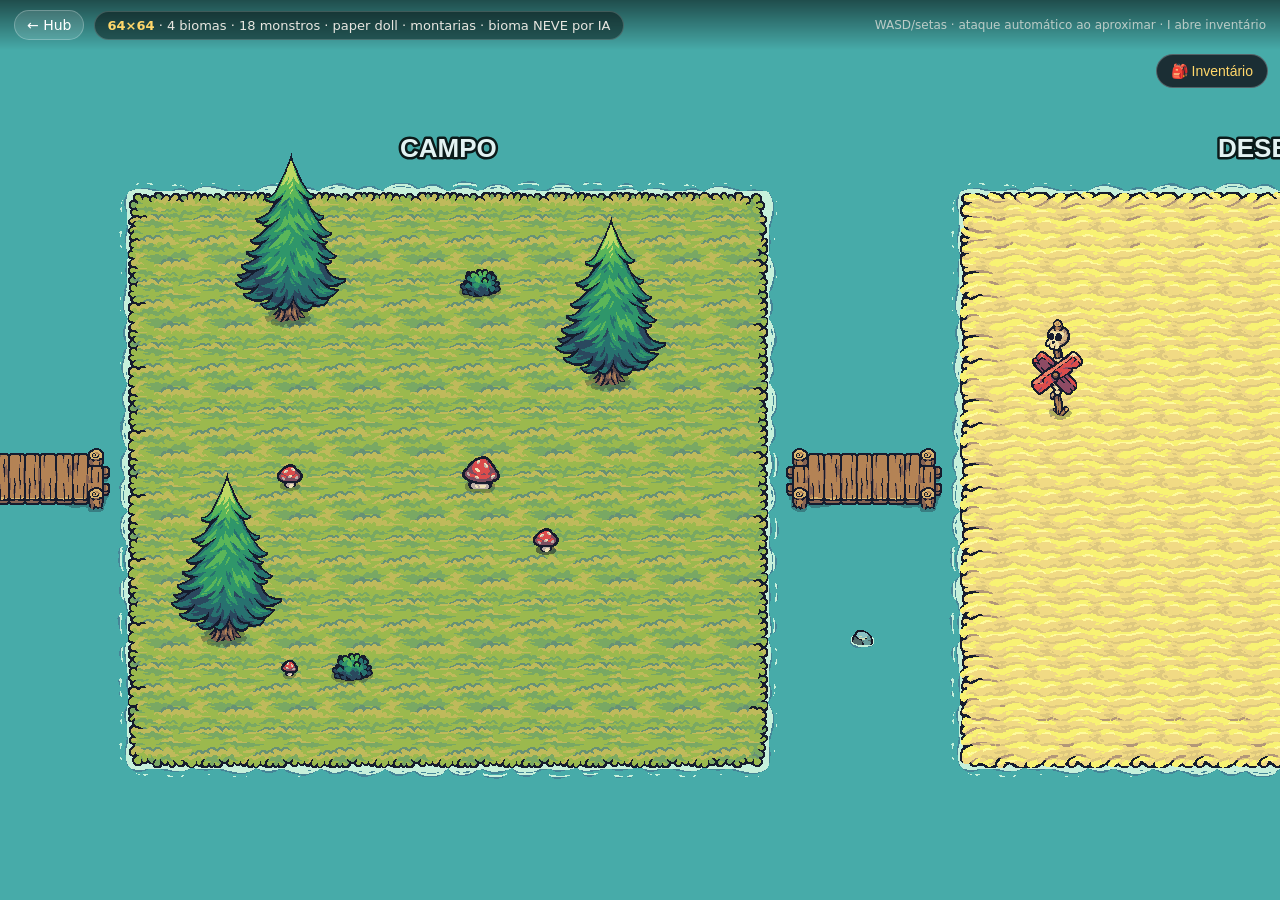
==== public/demo64/index.html @ 9cc55d83 "Reduce Meadow Turtle below boar size" ====
<!doctype html>
<html lang="pt-BR">
<head>
<meta charset="utf-8">
<meta name="viewport" content="width=device-width, initial-scale=1, maximum-scale=1, user-scalable=no">
<title>Ilha de Elmsong — 64×64 · biomas, monstros e paper doll</title>
<link rel="stylesheet" href="../shared/style.css">
<style>
/* --- fontes pixel --- */
@font-face { font-family: 'Pixelify Sans'; src: url('../vendor/fonts/PixelifySans.woff2') format('woff2'); font-weight: 400 700; font-display: block; }
@font-face { font-family: 'Press Start 2P'; src: url('../vendor/fonts/PressStart2P.woff2') format('woff2'); font-display: block; }

/* ============ HUD React (3 temas via data-theme) ============ */
#hudReact { position: fixed; top: 64px; left: 12px; z-index: 15; image-rendering: pixelated; }
#hudReact img { image-rendering: pixelated; }
#hudReact .av img { width: 100%; height: 100%; object-fit: cover; }
#hudReact .row { display: flex; align-items: center; }

/* --- Tema 1: PERGAMINHO (madeira/pergaminho, barra contínua, sem avatar) --- */
#hudReact[data-theme="pergaminho"] .card {
  width: 232px; padding: 9px 12px;
  background:
    repeating-linear-gradient(0deg, rgba(120,80,30,.05) 0 3px, transparent 3px 6px),
    linear-gradient(145deg, #efe0bb, #d8c48c);
  border: 4px solid #7a4a1e; outline: 3px solid #2c1608;
  box-shadow: inset 0 0 0 2px #c79a52, inset 0 0 18px rgba(120,70,20,.35);
  color: #4a2c10; font-family: 'VT323', monospace;
}
#hudReact[data-theme="pergaminho"] canvas { image-rendering: pixelated; display: block; }
#hudReact[data-theme="pergaminho"] .hpTrack {
  height: 16px; margin: 3px 0 7px; position: relative;
  background: #6a4a22; border: 2px solid #3a2208; box-shadow: inset 1px 1px 0 #2c1808;
  display: flex; align-items: center; justify-content: center;
}
#hudReact[data-theme="pergaminho"] .hpFill {
  position: absolute; left: 0; top: 0; height: 100%; background: #c0392b; transition: width .2s;
}
#hudReact[data-theme="pergaminho"] .hpNum { position: relative; z-index: 1; }
#hudReact[data-theme="pergaminho"] .stats { display: flex; gap: 18px; }
#hudReact[data-theme="pergaminho"] .stat { display: flex; align-items: center; gap: 5px; white-space: nowrap; }
#hudReact[data-theme="pergaminho"] .stat img { width: 18px; height: 18px; }

/* --- Tema TINY: pack UI oficial Tiny Swords (barras base+fill 3-slice + retrato) --- */
#hudReact[data-theme="tiny"] .card { position: relative; width: 366px; height: 138px; }
#hudReact[data-theme="tiny"] .port {
  position: absolute; left: 2px; top: 28px; width: 104px; height: 104px;
  background: url('../assets/64/ui/tiny/portrait_frame.png') no-repeat; background-size: 104px 104px;
}
#hudReact[data-theme="tiny"] .port .hero {
  position: absolute; left: 15px; top: 15px; width: 74px; height: 74px; image-rendering: pixelated;
}
#hudReact[data-theme="tiny"] .lvlBadge {
  position: absolute; left: 0px; top: 100px; min-width: 30px; height: 26px; padding: 0 4px;
  display: flex; align-items: center; justify-content: center;
  background: radial-gradient(circle at 40% 35%, #f4d47a, #b8862f);
  border: 2px solid #2a1a06; border-radius: 6px;
}
#hudReact[data-theme="tiny"] .nm { position: absolute; left: 104px; top: 4px; }
#hudReact[data-theme="tiny"] .bar {
  position: absolute; left: 100px; width: 260px; height: 64px;
  background: url('../assets/64/ui/tiny/bar_frame.png') no-repeat; background-size: 260px 64px;
}
#hudReact[data-theme="tiny"] .bar.hp { top: 48px; }
#hudReact[data-theme="tiny"] .barInner {
  position: absolute; left: 15px; top: 21px; width: 230px; height: 22px; overflow: hidden;
}
#hudReact[data-theme="tiny"] .fill {
  height: 100%; background-repeat: no-repeat; background-size: 230px 22px;
  image-rendering: pixelated; transition: width .25s;
}
#hudReact[data-theme="tiny"] .fill.hp { background-image: url('../assets/64/ui/tiny/fill_hp.png'); }
#hudReact[data-theme="tiny"] .barTxt {
  position: absolute; left: 15px; width: 230px; top: 20px; height: 24px;
  display: flex; align-items: center; justify-content: center; z-index: 2;
}

#invToggle {
  position: fixed; top: 54px; right: 12px; z-index: 20;
  background: rgba(20,24,32,.85); color: #ffd76a;
  border: 1px solid rgba(255,255,255,.25); border-radius: 20px;
  padding: 8px 14px; font-size: 14px; cursor: pointer;
}
/* --- Inventário estilo Tiny Swords (madeira) --- */
#inv {
  position: fixed; top: 100px; right: 12px; z-index: 20; width: 300px; display: none;
  padding: 6px 12px 14px; box-sizing: border-box;
  max-height: calc(100vh - 120px); overflow-y: auto;
  image-rendering: pixelated;
  border: 30px solid transparent;
  border-image: url('../assets/64/ui/tsui/panel.png') 30 fill / 30px stretch;
}
#inv.open { display: block; }
#inv h3 { font-size: 13px; text-transform: uppercase; letter-spacing: .08em;
  color: #5a3410; text-shadow: 0 1px 0 rgba(255,240,200,.4); margin: 8px 0 7px; }
#inv h3:first-child { margin-top: 0; }
.slots { display: grid; grid-template-columns: repeat(5, 1fr); gap: 5px; }
.inventory-reset {
  width: 100%; margin-top: 8px; padding: 7px 8px; border: 1px solid #80552b;
  border-radius: 5px; background: #3b2415; color: #f5d9a3;
  font: 13px "Pixelify Sans", sans-serif; cursor: pointer;
}
.inventory-reset:hover { background: #56331b; color: #fff2c6; }
.slot {
  aspect-ratio: 1; display: flex; align-items: center; justify-content: center;
  background: url('../assets/64/ui/tsui/slot.png') no-repeat center / 100% 100%;
  image-rendering: pixelated; cursor: pointer;
}
.slot:hover { filter: brightness(1.12); }
.slot.sel { filter: drop-shadow(0 0 3px #ffd76a) brightness(1.15); }
.slot[hidden] { display: none !important; }
.slot img { width: 62%; height: 62%; object-fit: contain; image-rendering: pixelated; }
.slot span { display: none; }
@media (max-width: 640px) { #inv { width: 262px; } }

/* ============ Evil Spirit (MU Online) Controller UI ============ */
#evilSpiritBar {
  position: fixed; top: 12px; left: 50%; transform: translateX(-50%); z-index: 30;
  display: flex; align-items: center; gap: 8px; flex-wrap: wrap; justify-content: center;
  background: rgba(14, 12, 24, 0.92); border: 2px solid #7c4dff; border-radius: 12px;
  padding: 6px 14px; box-shadow: 0 4px 18px rgba(124, 77, 255, 0.45);
  font-family: 'Pixelify Sans', sans-serif; backdrop-filter: blur(4px);
}
#evilSpiritBar .title {
  display: flex; align-items: center; gap: 6px; color: #e1bee7; font-weight: bold; font-size: 14px; margin-right: 4px;
}
#evilSpiritBar .title img { width: 22px; height: 22px; image-rendering: pixelated; }
.evil-btn {
  background: #1f1a3a; color: #d1c4e9; border: 1px solid #512da8; border-radius: 6px;
  padding: 5px 12px; font-family: inherit; font-size: 13px; font-weight: bold; cursor: pointer;
  transition: all 0.15s ease; outline: none;
}
.evil-btn:hover { background: #311b92; color: #fff; border-color: #7c4dff; transform: translateY(-1px); }
.evil-btn.active { background: #651fff; color: #ffffff; border-color: #b388ff; box-shadow: 0 0 12px rgba(179, 136, 255, 0.7); }
.evil-btn.off { background: #2a1520; color: #ff8a80; border-color: #c62828; }
.evil-btn.off.active { background: #d50000; color: #fff; box-shadow: 0 0 10px rgba(213, 0, 0, 0.6); }

/* ============ A.I.U.I.Codex — segunda UI, paralela ao HUD atual ============ */
#codexHud {
  --codex-gold: #e5b553;
  --codex-cream: #f1e6ce;
  --codex-muted: #b9a9bd;
  position: fixed; top: 208px; left: 50%; z-index: 16;
  width: 351px; transform: translateX(-50%);
  image-rendering: pixelated; pointer-events: none;
  font-family: 'Pixelify Sans', sans-serif;
  filter: drop-shadow(0 3px 4px rgba(0,0,0,.7));
}
#codexHud img { image-rendering: pixelated; }
.codex-main { display: flex; align-items: center; gap: 10px; height: 68px; }
.codex-portrait {
  position: relative; width: 67px; height: 68px; flex: 0 0 auto;
  border: 0; padding: 0; background: transparent; cursor: pointer; pointer-events: auto;
}
.codex-portrait .hero {
  position: absolute; left: 9px; top: 9px; width: 49px; height: 49px;
  object-fit: cover; z-index: 2;
}
.codex-portrait .frame { position: absolute; inset: 0; width: 67px; height: 68px; z-index: 1; }
.codex-vitals { width: 274px; min-width: 0; }
.codex-name {
  height: 25px; padding-left: 7px; overflow: hidden; white-space: nowrap; text-overflow: ellipsis;
  color: var(--codex-gold); font-size: 20px; font-weight: 700;
  text-shadow: 0 2px 0 #26140b, 2px 0 0 #26140b, -2px 0 0 #26140b;
}
.codex-hp { position: relative; width: 274px; height: 34px; }
.codex-hp .track { position: absolute; left: 7px; top: 7px; width: 260px; height: 20px; }
.codex-hp .fill-clip {
  position: absolute; left: 7px; top: 7px; width: 0; height: 20px;
  overflow: hidden; z-index: 1; transition: width .2s ease-out;
}
.codex-hp .fill-clip img { width: 260px; height: 20px; max-width: none; }
.codex-hp .frame { position: absolute; inset: 0; width: 274px; height: 34px; z-index: 2; pointer-events: none; }
.codex-hp .value {
  position: absolute; inset: 6px 7px 8px; z-index: 3;
  display: flex; align-items: center; justify-content: center;
  color: #fff; font-size: 13px; font-weight: 700; font-variant-numeric: tabular-nums;
  text-shadow: 1px 1px 0 #3b0505, -1px 1px 0 #3b0505;
}
.codex-actions { display: flex; justify-content: center; gap: 20px; margin-top: 7px; pointer-events: auto; }
.codex-action {
  position: relative; width: 88px; min-height: 68px; padding: 0 0 15px;
  border: 0; background: transparent; color: var(--codex-cream); cursor: pointer;
  font: 700 13px/1 'Pixelify Sans', sans-serif;
}
.codex-action .button-frame { width: 48px; height: 51px; margin: 0 auto; }
.codex-action .glyph {
  position: absolute; left: 20px; top: 10px; width: 48px; height: 31px;
  display: flex; align-items: center; justify-content: center;
  color: var(--codex-gold); font-size: 18px; text-shadow: 1px 1px 0 #1b0c12;
}
.codex-action .label { position: absolute; left: 0; right: 0; bottom: 0; }
.codex-action:focus-visible, .codex-portrait:focus-visible { outline: 2px solid #d25cff; outline-offset: 3px; }
#codexProfile {
  position: absolute; top: 143px; left: 50%; width: 312px; height: 204px;
  transform: translateX(-50%); padding: 28px 30px; pointer-events: auto;
  background: url('../assets/64/ui/codex/panel.png') no-repeat center / 312px 204px;
  color: var(--codex-cream);
}
#codexProfile[hidden] { display: none; }
.codex-profile-head { display: flex; align-items: center; gap: 12px; }
.codex-profile-head .portrait-wrap { position: relative; width: 67px; height: 68px; flex: 0 0 auto; }
.codex-profile-head .portrait-wrap .hero { position: absolute; left: 9px; top: 9px; width: 49px; height: 49px; object-fit: cover; z-index: 2; }
.codex-profile-head .portrait-wrap .frame { position: absolute; inset: 0; width: 67px; height: 68px; }
.codex-profile-title { min-width: 0; }
.codex-profile-title strong { display: block; color: var(--codex-gold); font-size: 21px; overflow: hidden; text-overflow: ellipsis; white-space: nowrap; }
.codex-profile-title span { color: var(--codex-muted); font-size: 14px; }
.codex-profile-stats {
  display: grid; grid-template-columns: repeat(3, 1fr); gap: 7px;
  margin-top: 14px; padding-top: 11px; border-top: 1px solid rgba(229,181,83,.25);
}
.codex-profile-stat { text-align: center; }
.codex-profile-stat b { display: block; color: var(--codex-gold); font-size: 17px; font-variant-numeric: tabular-nums; }
.codex-profile-stat small { color: var(--codex-muted); font-size: 10px; text-transform: uppercase; letter-spacing: .07em; }
@media (max-width: 640px) {
  #codexHud { top: 204px; }
}
/* Interface de teste removida: mantém somente o HUD principal do canto. */
#evilSpiritBar,
#codexHud { display: none !important; }
</style>
</head>
<body>
<div class="hud">
  <a href="../">← Hub</a>
  <span class="chip"><b>64×64</b> · 4 biomas · 18 monstros · paper doll · montarias · bioma NEVE por IA</span>
  <span class="hint">WASD/setas · ataque automático ao aproximar · I abre inventário</span>
</div>
<button id="invToggle">🎒 Inventário</button>
<div id="inv">
  <h3>Personagem</h3>
  <div class="slots" id="slotsS"></div>
  <h3>Armas</h3>
  <div class="slots" id="slotsW"></div>
  <h3>Armaduras</h3>
  <div class="slots" id="slotsA"></div>
  <h3>Montarias</h3>
  <div class="slots" id="slotsM"></div>
  <button class="inventory-reset" id="clearUnlockedMounts" type="button">Limpar montarias de recompensa</button>
</div>
<div id="hudReact"></div>
<div id="codexHud" aria-label="Interface A.I.U.I.Codex paralela">
  <div class="codex-main">
    <button class="codex-portrait" id="codexPortraitToggle" type="button" aria-label="Abrir perfil" aria-expanded="false">
      <img class="hero" id="codexPortrait" alt="">
      <img class="frame" src="../assets/64/ui/codex/portrait-frame.png" alt="">
    </button>
    <div class="codex-vitals">
      <div class="codex-name" id="codexName"></div>
      <div class="codex-hp" aria-label="Vida do personagem">
        <img class="track" src="../assets/64/ui/codex/hp-track.png" alt="">
        <div class="fill-clip" id="codexHpClip"><img src="../assets/64/ui/codex/hp-fill.png" alt=""></div>
        <img class="frame" src="../assets/64/ui/codex/hp-frame.png" alt="">
        <span class="value" id="codexHpValue"></span>
      </div>
    </div>
  </div>
  <div class="codex-actions">
    <button class="codex-action" id="codexInventoryToggle" type="button" aria-label="Abrir inventário" aria-pressed="false">
      <img class="button-frame" src="../assets/64/ui/codex/button-neutral.png" alt="">
      <span class="glyph" aria-hidden="true">I</span><span class="label">Inventário</span>
    </button>
    <button class="codex-action" id="codexProfileToggle" type="button" aria-label="Abrir perfil" aria-pressed="false">
      <img class="button-frame" src="../assets/64/ui/codex/button-neutral.png" alt="">
      <span class="glyph" aria-hidden="true">P</span><span class="label">Perfil</span>
    </button>
  </div>
  <div id="codexProfile" hidden aria-label="Perfil do personagem">
    <div class="codex-profile-head">
      <div class="portrait-wrap"><img class="hero" id="codexProfilePortrait" alt=""><img class="frame" src="../assets/64/ui/codex/portrait-frame.png" alt=""></div>
      <div class="codex-profile-title"><strong id="codexProfileName"></strong><span id="codexProfileLevel"></span></div>
    </div>
    <div class="codex-profile-stats">
      <div class="codex-profile-stat"><b id="codexProfileGold"></b><small>Ouro</small></div>
      <div class="codex-profile-stat"><b id="codexProfileAge"></b><small>Idade</small></div>
      <div class="codex-profile-stat"><b id="codexProfileHp"></b><small>Vida</small></div>
    </div>
  </div>
</div>

<!-- Barra de Controle Evil Spirits (MU Online) -->
<div id="evilSpiritBar">
  <div class="title">
    <img src="../assets/64/ui/evil_spirit_icon.png" alt="Evil Spirit Icon">
    <span>Evil Spirits (MU):</span>
  </div>
  <button id="btnEvil1" class="evil-btn active" onclick="window.__setEvilMode && window.__setEvilMode(1)" title="Tecla 1">1. Nuvem Sombria</button>
  <button id="btnEvil2" class="evil-btn" onclick="window.__setEvilMode && window.__setEvilMode(2)" title="Tecla 2">2. Enxame Caótico</button>
  <button id="btnEvil3" class="evil-btn" onclick="window.__setEvilMode && window.__setEvilMode(3)" title="Tecla 3">3. Miasma Caçador</button>
  <button id="btnEvil0" class="evil-btn off" onclick="window.__setEvilMode && window.__setEvilMode(0)" title="Alternar (Tecla E)">Off</button>
</div>

<div id="game"></div>
<script src="../vendor/react.production.min.js"></script>
<script src="../vendor/react-dom.production.min.js"></script>
<script>
// Atalhos de teclado para Evil Spirit (1, 2, 3 e E)
addEventListener('keydown', e => {
  if (['INPUT', 'TEXTAREA'].includes(e.target.tagName)) return;
  if (e.key === '1') window.__setEvilMode && window.__setEvilMode(1);
  if (e.key === '2') window.__setEvilMode && window.__setEvilMode(2);
  if (e.key === '3') window.__setEvilMode && window.__setEvilMode(3);
  if (e.key === 'e' || e.key === 'E') {
    const current = window.__evilMode || 1;
    const nextMode = current >= 3 ? 0 : current + 1;
    window.__setEvilMode && window.__setEvilMode(nextMode);
  }
});

// HUD Pergaminho em React puro. Texto é PIXELADO DE VERDADE:
// renderiza a fonte num canvas pequeno (Press Start 2P 8px), binariza o alpha p/ matar
// o antialias e faz upscale nearest — vira pixel chunky como os sprites do jogo.
(function () {
  const e = React.createElement;
  const PX = '../assets/64/ui/px/';
  const img = (src) => e('img', { src: PX + src, alt: '' });

  // canvas cache: mesma string+cor+tamanho reaproveita
  const cache = {};
  // Texto pixel de ALTA resolução (estilo 128px): renderiza a fonte Pixelify Sans num
  // tamanho grande (rp px) e binariza o alpha p/ matar o antialias — bordas duras, mas
  // degraus finos de 1px. Pixelify Sans é pixel PORÉM legível como o título do mapa.
  function pixelTextCanvas(text, color, rp, block) {
    block = block || 1;
    const key = text + '|' + color + '|' + rp + '|' + block;
    if (cache[key]) return cache[key];
    // sem letterSpacing (no Chrome ele posiciona em subpixel e quebra a binarização)
    const font = '400 ' + rp + 'px "Pixelify Sans"';
    const c = document.createElement('canvas');
    const ctx = c.getContext('2d');
    ctx.font = font;
    const w = Math.max(1, Math.ceil(ctx.measureText(text).width) + 3);
    const h = rp + 6;
    c.width = w; c.height = h;
    ctx.font = font;
    ctx.textBaseline = 'top';
    ctx.fillStyle = '#fff';
    ctx.fillText(text, 1, 2);
    const id = ctx.getImageData(0, 0, w, h);
    const [cr, cg, cb] = [parseInt(color.slice(1, 3), 16), parseInt(color.slice(3, 5), 16), parseInt(color.slice(5, 7), 16)];
    for (let i = 0; i < id.data.length; i += 4) {
      if (id.data[i + 3] > 128) { id.data[i] = cr; id.data[i + 1] = cg; id.data[i + 2] = cb; id.data[i + 3] = 255; }
      else id.data[i + 3] = 0;
    }
    ctx.putImageData(id, 0, 0);
    if (block === 1) { cache[key] = c; return c; }
    const out = document.createElement('canvas');
    out.width = w * block; out.height = h * block;
    const octx = out.getContext('2d');
    octx.imageSmoothingEnabled = false;
    octx.drawImage(c, 0, 0, out.width, out.height);
    cache[key] = out;
    return out;
  }
  // componente que injeta o canvas pixelado
  function PxText({ text, color, rp, block }) {
    const ref = React.useRef(null);
    React.useEffect(() => {
      const el = ref.current; if (!el) return;
      const cv = pixelTextCanvas(text, color, rp, block);
      el.innerHTML = '';
      el.appendChild(cv);
    }, [text, color, rp, block]);
    return e('span', { ref, style: { display: 'inline-flex' } });
  }
  const px = (text, color, rp) => e(PxText, { text, color, rp });

  const hpLvl = (f) => (f <= 0.25 ? ' low' : f <= 0.5 ? ' mid' : '');
  function Pergaminho(d) {
    const f = d.hp / d.hpMax;
    return e('div', { className: 'card' },
      px(d.nome, '#5a2f10', 24),
      e('div', { className: 'hpTrack' },
        e('div', { className: 'hpFill' + hpLvl(f), style: { width: (f * 100) + '%' } }),
        e('div', { className: 'hpNum' }, px(d.hp + '/' + d.hpMax, '#ffffff', 16))),
      e('div', { className: 'stats' },
        e('div', { className: 'stat' }, img('coin.png'), px('' + d.gold, '#6b3d0c', 18)),
        e('div', { className: 'stat' }, img('gem.png'), px('IDADE ' + d.idade, '#2c4a6a', 18))));
  }

  // Card Tiny Swords: moldura de barra 3-slice (base+fill do pack) + retrato do herói.
  function Tiny(d) {
    const bar = (cls, val, max) =>
      e('div', { className: 'bar ' + cls },
        e('div', { className: 'barInner' },
          e('div', { className: 'fill ' + cls,
            style: { width: Math.max(0, Math.min(1, val / max)) * 100 + '%' } })),
        e('div', { className: 'barTxt' }, px(val + '/' + max, '#ffffff', 14)));
    return e('div', { className: 'card' },
      e('div', { className: 'port' },
        d.portrait ? e('img', { className: 'hero', src: d.portrait, alt: '' }) : null),
      e('div', { className: 'lvlBadge' }, px('' + d.nivel, '#2a1a06', 15)),
      e('div', { className: 'nm' }, px(d.nome, '#f5d27a', 22)),
      bar('hp', d.hp, d.hpMax));
  }

  function Hud() {
    const [d, setD] = React.useState({ nome: 'Calney', hp: 100, hpMax: 100,
      energia: 80, energiaMax: 100, xp: 3250, xpMax: 6400, nivel: 5, gold: 125, idade: 10, portrait: null });
    React.useEffect(() => {
      const sync = () => { if (window.__hudData) setD(window.__hudData()); };
      window.addEventListener('hudchange', sync);
      sync();
      return () => window.removeEventListener('hudchange', sync);
    }, []);
    const root = document.getElementById('hudReact');
    if (root) root.dataset.theme = 'tiny';
    return Tiny(d);
  }
  // espera a fonte pixel antes de renderizar (senão o canvas mede errado)
  document.fonts.load('700 20px "Pixelify Sans"').then(() => {
    ReactDOM.createRoot(document.getElementById('hudReact')).render(e(Hud));
  });
})();
</script>
<script src="../vendor/phaser.min.js"></script>
<script src="../shared/engine.js?v=hudpix3"></script>
<script>
// inventário DOM — conversa com o jogo via window.__equip
const WEAPONS_UI = [
  ['longsword', 'Espada longa'], ['dagger', 'Adaga'], ['mace', 'Maça'],
  ['waraxe', 'Machado'], ['spear', 'Lança'],
  ['lord_mas_lance', 'Lança de Lord Mas', 'lord_mas_lance', true],
];
const ARMORS_UI = [
  ['shirt', 'Camisa'], ['leather', 'Couro'], ['chain', 'Cota de malha'],
  ['legion', 'Legião'], ['plate', 'Placas'],
];
const MOUNTS_UI = [
  ['none', 'A pé', 'dismount'],
  ['marrom', 'Marrom', 'horse_marrom'], ['preto', 'Preto', 'horse_preto'],
  ['cinza', 'Cinza', 'horse_cinza'], ['dourado', 'Dourado', 'horse_dourado'],
  ['branco', 'Branco', 'horse_branco'], ['porco', 'Porco Rosa ✦', 'mount_porco'],
  ['slime', 'Slime ✦', 'mount_slime'],
  ['skeletal_horse', 'Cavalo-Esqueleto', 'mount_skeletal_horse', true],
  ['skeletal_horse_gold', 'Cavalo-Esqueleto Dourado', 'mount_skeletal_horse_gold', true],
  ['ancestral_deer', 'Rei Cervo', 'mount_ancestral_deer', true],
  ['spring_deer', 'Rei Cervo Enfurecido', 'mount_spring_deer', true],
];
const MOUNT_UNLOCK_KEY = 'gamerpg.unlockedMounts';
const WEAPON_UNLOCK_KEY = 'gamerpg.unlockedWeapons';
let unlockedMounts;
let unlockedWeapons;
try { unlockedMounts = new Set(JSON.parse(localStorage.getItem(MOUNT_UNLOCK_KEY) || '[]')); }
catch (_) { unlockedMounts = new Set(); }
try { unlockedWeapons = new Set(JSON.parse(localStorage.getItem(WEAPON_UNLOCK_KEY) || '[]')); }
catch (_) { unlockedWeapons = new Set(); }
function buildSlots(elId, items, kind) {
  const el = document.getElementById(elId);
  for (const [id, label, icon, locked] of items) {
    const b = document.createElement('div');
    b.className = 'slot';
    b.dataset.id = id;
    if (kind === 'mount' && locked && !unlockedMounts.has(id)) b.hidden = true;
    if (kind === 'weapon' && locked && !unlockedWeapons.has(id)) b.hidden = true;
    b.innerHTML = `<img src="../assets/64/ui/icons/${icon || id}.png" alt=""><span>${label}</span>`;
    b.onclick = () => {
      window.__equip && window.__equip(kind, id);
      el.querySelectorAll('.slot').forEach(s => s.classList.toggle('sel', s === b));
    };
    el.appendChild(b);
  }
}
buildSlots('slotsS', [['skin_lpc', 'Herói LPC'], ['skin_ai', 'Cavaleiro IA ✦']], 'skin');
buildSlots('slotsW', WEAPONS_UI, 'weapon');
buildSlots('slotsA', ARMORS_UI, 'armor');
buildSlots('slotsM', MOUNTS_UI, 'mount');
window.__unlockMount = id => {
  unlockedMounts.add(id);
  try { localStorage.setItem(MOUNT_UNLOCK_KEY, JSON.stringify([...unlockedMounts])); } catch (_) {}
  const slot = document.querySelector(`#slotsM .slot[data-id="${id}"]`);
  if (slot) {
    slot.hidden = false;
    slot.animate([
      { transform: 'scale(0.6)', filter: 'brightness(2.4)' },
      { transform: 'scale(1.08)', filter: 'brightness(1.5)' },
      { transform: 'scale(1)', filter: 'brightness(1)' },
    ], { duration: 700, easing: 'ease-out' });
  }
};
document.getElementById('clearUnlockedMounts').onclick = () => {
  unlockedMounts.clear();
  try { localStorage.removeItem(MOUNT_UNLOCK_KEY); } catch (_) {}
  document.querySelectorAll('#slotsM .slot').forEach(slot => {
    const item = MOUNTS_UI.find(([id]) => id === slot.dataset.id);
    if (item && item[3]) slot.hidden = true;
    slot.classList.remove('sel');
  });
  const foot = document.querySelector('#slotsM .slot[data-id="none"]');
  if (foot) foot.classList.add('sel');
  window.__equip && window.__equip('mount', 'none');
};
window.__unlockWeapon = id => {
  unlockedWeapons.add(id);
  try { localStorage.setItem(WEAPON_UNLOCK_KEY, JSON.stringify([...unlockedWeapons])); } catch (_) {}
  const slot = document.querySelector(`#slotsW .slot[data-id="${id}"]`);
  if (slot) {
    slot.hidden = false;
    slot.animate([
      { transform: 'scale(0.6) rotate(-8deg)', filter: 'brightness(2.8)' },
      { transform: 'scale(1.12) rotate(3deg)', filter: 'brightness(1.7)' },
      { transform: 'scale(1) rotate(0)', filter: 'brightness(1)' },
    ], { duration: 850, easing: 'ease-out' });
  }
};
document.getElementById('invToggle').onclick = () =>
  document.getElementById('inv').classList.toggle('open');
window.__markEquipped = (kind, id) => {
  const el = document.getElementById(
    kind === 'weapon' ? 'slotsW' : kind === 'skin' ? 'slotsS' : kind === 'mount' ? 'slotsM' : 'slotsA');
  el.querySelectorAll('.slot').forEach(s => s.classList.toggle('sel', s.dataset.id === id));
};
addEventListener('keydown', e => {
  if (e.key === 'i' || e.key === 'I') document.getElementById('inv').classList.toggle('open');
});

// A.I.U.I.Codex paralelo — lê a mesma API do HUD atual; não mantém estado de jogo próprio.
(function () {
  const A = '../assets/64/ui/codex/';
  const inv = document.getElementById('inv');
  const inventoryButton = document.getElementById('codexInventoryToggle');
  const profileButton = document.getElementById('codexProfileToggle');
  const portraitButton = document.getElementById('codexPortraitToggle');
  const profile = document.getElementById('codexProfile');

  function buttonState(button, selected) {
    button.setAttribute('aria-pressed', selected ? 'true' : 'false');
    button.querySelector('.button-frame').src = A + (selected ? 'button-selected.png' : 'button-neutral.png');
  }

  function closeProfile() {
    profile.hidden = true;
    profileButton.setAttribute('aria-expanded', 'false');
    portraitButton.setAttribute('aria-expanded', 'false');
    buttonState(profileButton, false);
  }

  function toggleProfile() {
    const willOpen = profile.hidden;
    if (willOpen) inv.classList.remove('open');
    profile.hidden = !willOpen;
    profileButton.setAttribute('aria-expanded', willOpen ? 'true' : 'false');
    portraitButton.setAttribute('aria-expanded', willOpen ? 'true' : 'false');
    buttonState(profileButton, willOpen);
    buttonState(inventoryButton, false);
  }

  function toggleInventory() {
    closeProfile();
    inv.classList.toggle('open');
  }

  inventoryButton.onclick = toggleInventory;
  profileButton.onclick = toggleProfile;
  portraitButton.onclick = toggleProfile;

  new MutationObserver(() => buttonState(inventoryButton, inv.classList.contains('open')))
    .observe(inv, { attributes: true, attributeFilter: ['class'] });

  function sync() {
    if (!window.__hudData) return;
    const d = window.__hudData();
    const fraction = Math.max(0, Math.min(1, d.hpMax ? d.hp / d.hpMax : 0));
    document.getElementById('codexName').textContent = d.nome;
    document.getElementById('codexHpClip').style.width = (fraction * 260) + 'px';
    document.getElementById('codexHpValue').textContent = d.hp + '/' + d.hpMax;
    document.getElementById('codexProfileName').textContent = d.nome;
    document.getElementById('codexProfileLevel').textContent = 'Nível ' + d.nivel;
    document.getElementById('codexProfileGold').textContent = d.gold;
    document.getElementById('codexProfileAge').textContent = d.idade;
    document.getElementById('codexProfileHp').textContent = d.hp + '/' + d.hpMax;
    for (const id of ['codexPortrait', 'codexProfilePortrait']) {
      const image = document.getElementById(id);
      if (d.portrait) { image.src = d.portrait; image.hidden = false; }
      else image.hidden = true;
    }
  }
  addEventListener('hudchange', sync);
  addEventListener('keydown', event => {
    if (event.key === 'Escape') closeProfile();
  });
  sync();
})();
</script>
<script src="game.js?v=turtle-small-v1"></script>
</body>
</html>
---- public/shared/style.css ----
* { margin: 0; padding: 0; box-sizing: border-box; }
html, body { height: 100%; background: #0d0f14; color: #e8e6e0; font-family: system-ui, sans-serif; }
body { overflow: hidden; }
#game { position: fixed; inset: 0; }
canvas { display: block; }

.hud {
  position: fixed; top: 0; left: 0; right: 0;
  display: flex; align-items: center; gap: 10px;
  padding: 10px 14px;
  pointer-events: none;
  z-index: 10;
  background: linear-gradient(to bottom, rgba(0,0,0,.55), transparent);
}
.hud a {
  pointer-events: auto;
  color: #fff; text-decoration: none;
  background: rgba(255,255,255,.12);
  border: 1px solid rgba(255,255,255,.25);
  padding: 6px 12px; border-radius: 20px; font-size: 14px;
}
.hud .chip {
  background: rgba(0,0,0,.45);
  border: 1px solid rgba(255,255,255,.18);
  padding: 6px 12px; border-radius: 20px; font-size: 13px;
  white-space: nowrap;
}
.hud .chip b { color: #ffd76a; }
.hud .hint { margin-left: auto; font-size: 12px; opacity: .75; }
@media (max-width: 640px) { .hud .hint { display: none; } }
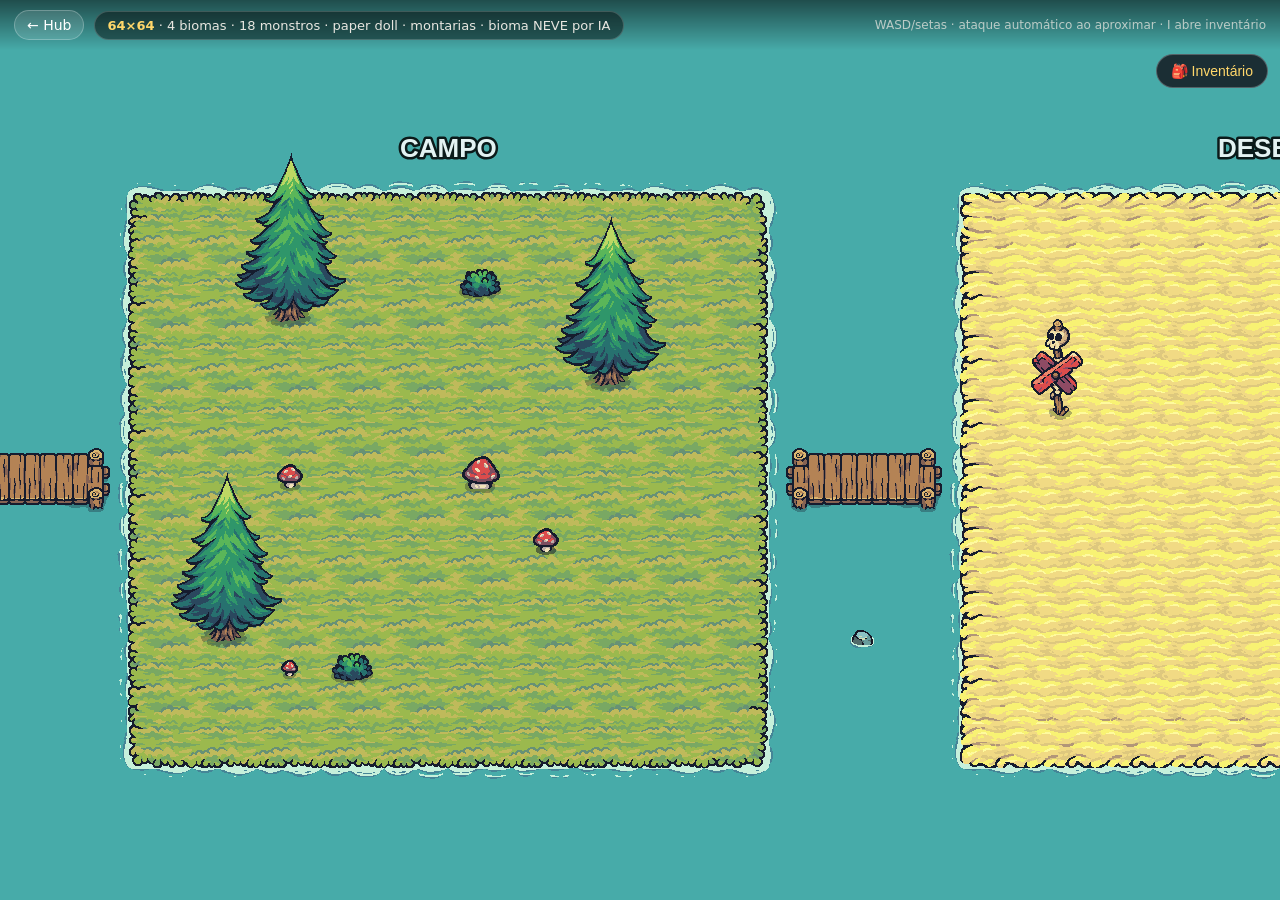
==== commit c8e0c93b: "Add safe padding to Meadow Turtle sprites" ====
--- a/public/demo64/index.html
+++ b/public/demo64/index.html
@@ -581,6 +581,6 @@
   sync();
 })();
 </script>
-<script src="game.js?v=turtle-small-v1"></script>
+<script src="game.js?v=turtle-padded-v1"></script>
 </body>
 </html>
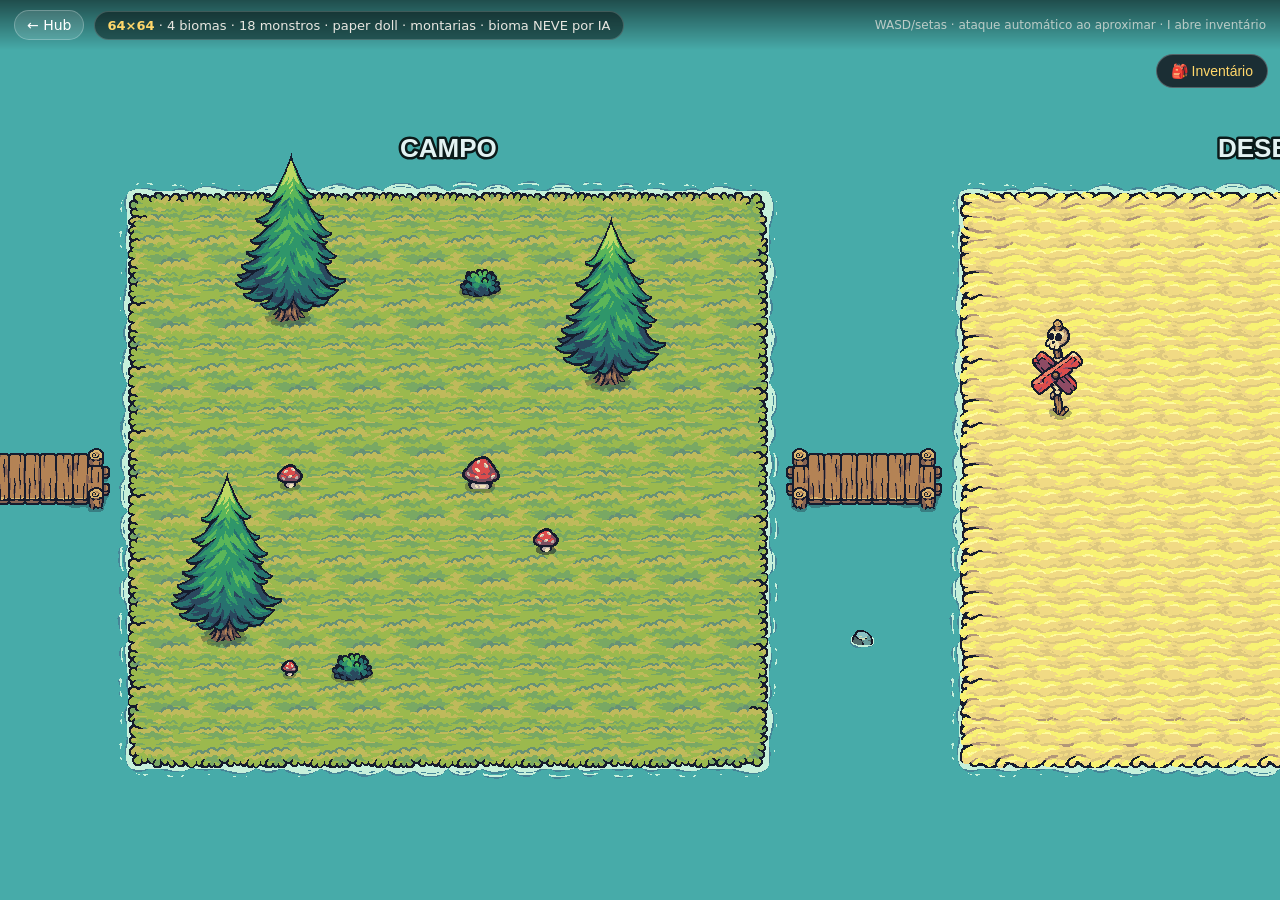
==== commit 6473cc31: "Refine Turtle outline and cartoon Ogre" ====
--- a/public/demo64/index.html
+++ b/public/demo64/index.html
@@ -581,6 +581,6 @@
   sync();
 })();
 </script>
-<script src="game.js?v=turtle-padded-v1"></script>
+<script src="game.js?v=ogre-cartoon-v2"></script>
 </body>
 </html>
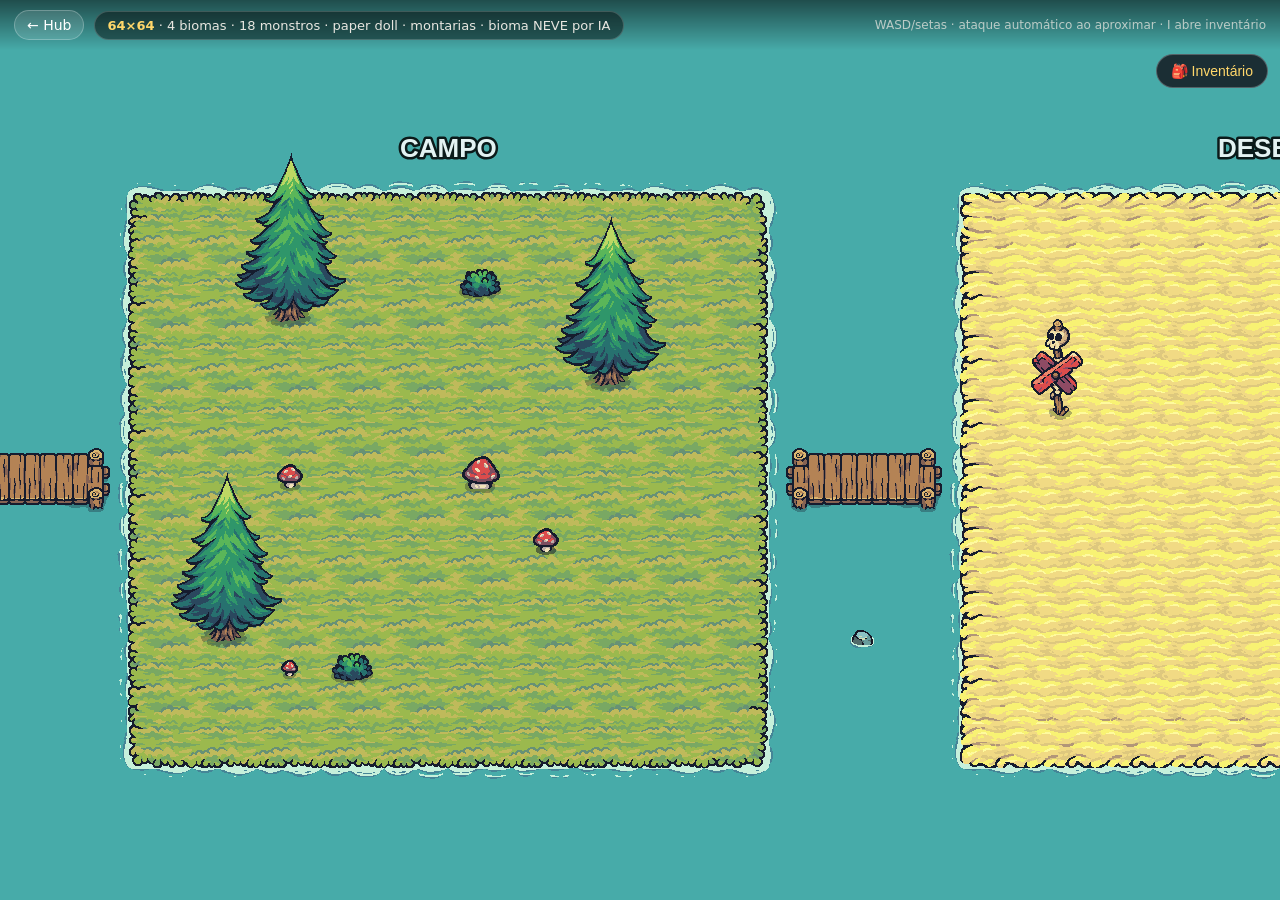
==== commit a867eb7a: "Make cartoon Ogre permanently angry" ====
--- a/public/demo64/index.html
+++ b/public/demo64/index.html
@@ -581,6 +581,6 @@
   sync();
 })();
 </script>
-<script src="game.js?v=ogre-cartoon-v2"></script>
+<script src="game.js?v=ogre-angry-v1"></script>
 </body>
 </html>
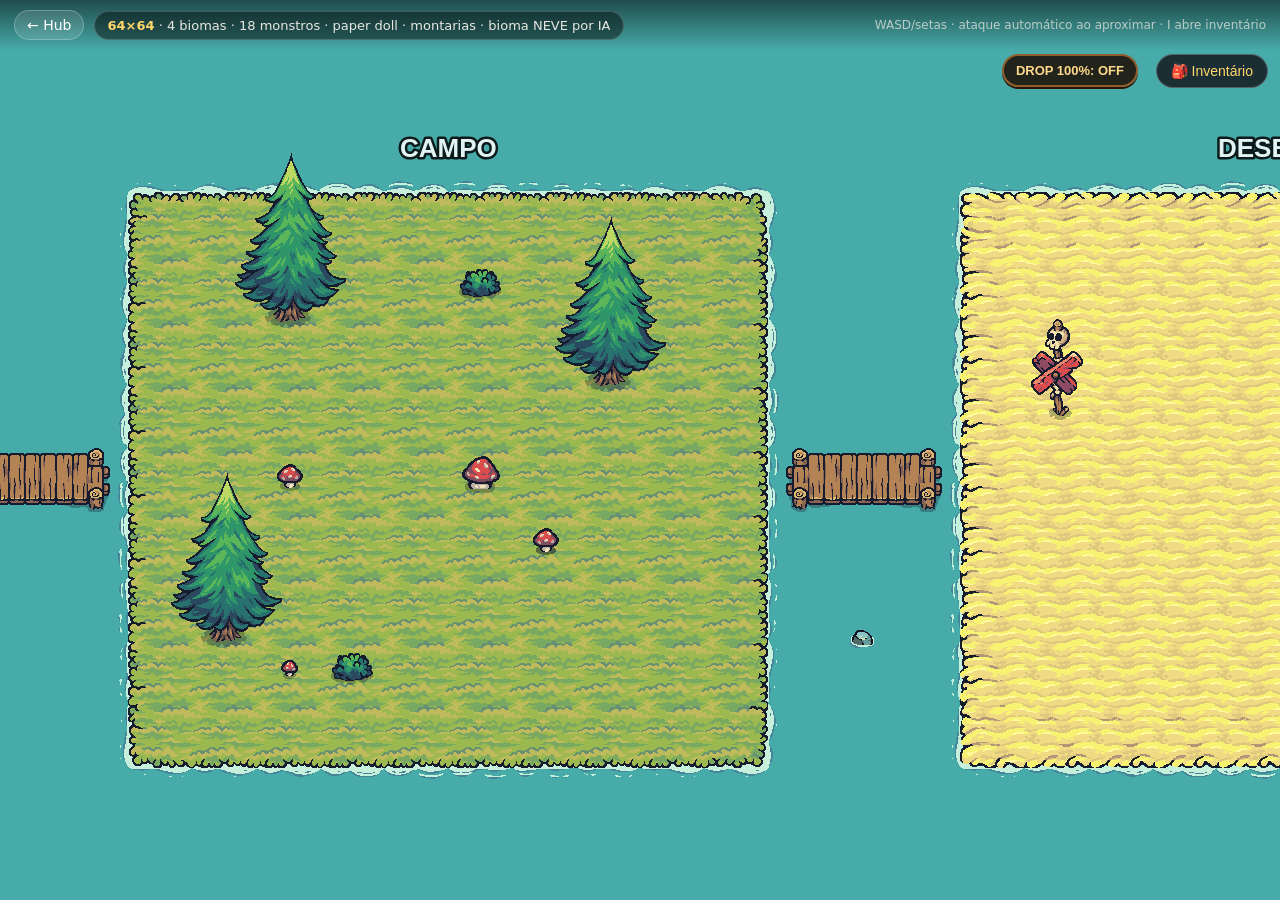
==== commit 98704c8c: "Mantém escala do Ogro e adiciona drop de teste" ====
--- a/public/demo64/index.html
+++ b/public/demo64/index.html
@@ -79,6 +79,20 @@
   background: rgba(20,24,32,.85); color: #ffd76a;
   border: 1px solid rgba(255,255,255,.25); border-radius: 20px;
   padding: 8px 14px; font-size: 14px; cursor: pointer;
+}
+#dropRateToggle {
+  position: fixed; top: 54px; right: 142px; z-index: 20;
+  background: rgba(30,20,12,.9); color: #ffd98b;
+  border: 2px solid #8f5c2c; border-radius: 20px;
+  padding: 7px 12px; font: 700 13px "Pixelify Sans", sans-serif;
+  cursor: pointer; box-shadow: 0 2px 0 #281508;
+}
+#dropRateToggle.active {
+  background: #387b24; color: #efffb5; border-color: #a9ed58;
+  box-shadow: 0 0 14px rgba(169,237,88,.75), 0 2px 0 #17330d;
+}
+@media (max-width: 640px) {
+  #dropRateToggle { top: 96px; right: 12px; }
 }
 /* --- Inventário estilo Tiny Swords (madeira) --- */
 #inv {
@@ -226,6 +240,7 @@
   <span class="hint">WASD/setas · ataque automático ao aproximar · I abre inventário</span>
 </div>
 <button id="invToggle">🎒 Inventário</button>
+<button id="dropRateToggle" type="button" aria-pressed="false">DROP 100%: OFF</button>
 <div id="inv">
   <h3>Personagem</h3>
   <div class="slots" id="slotsS"></div>
@@ -504,6 +519,14 @@
 };
 document.getElementById('invToggle').onclick = () =>
   document.getElementById('inv').classList.toggle('open');
+window.__dropRate100 = false;
+document.getElementById('dropRateToggle').onclick = event => {
+  window.__dropRate100 = !window.__dropRate100;
+  const button = event.currentTarget;
+  button.classList.toggle('active', window.__dropRate100);
+  button.setAttribute('aria-pressed', String(window.__dropRate100));
+  button.textContent = `DROP 100%: ${window.__dropRate100 ? 'ON' : 'OFF'}`;
+};
 window.__markEquipped = (kind, id) => {
   const el = document.getElementById(
     kind === 'weapon' ? 'slotsW' : kind === 'skin' ? 'slotsS' : kind === 'mount' ? 'slotsM' : 'slotsA');
@@ -581,6 +604,6 @@
   sync();
 })();
 </script>
-<script src="game.js?v=ogre-angry-v1"></script>
+<script src="game.js?v=ogre-size-drop-test-v1"></script>
 </body>
 </html>
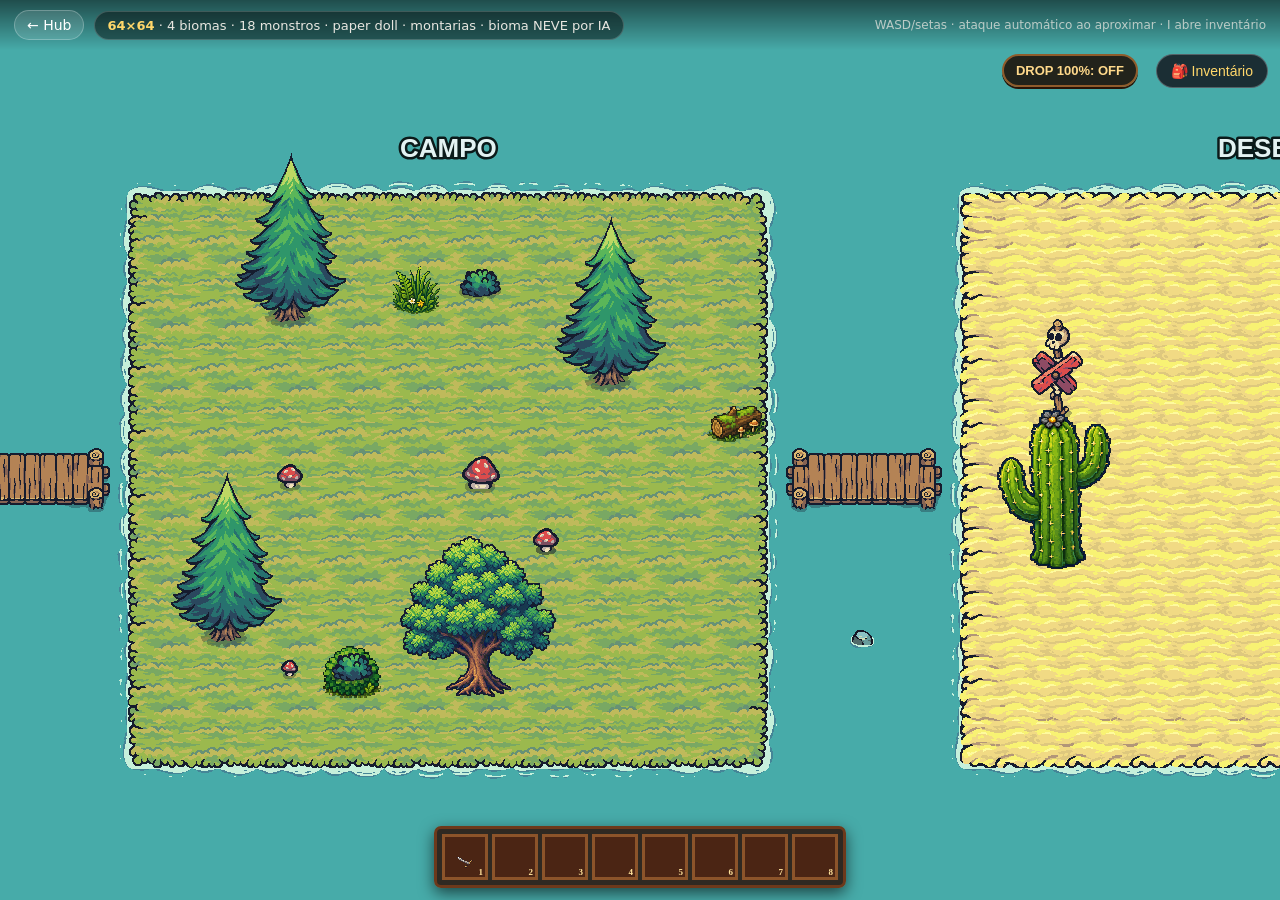
==== commit 53ace743: "add rune forging and biome polish" ====
--- a/public/demo64/index.html
+++ b/public/demo64/index.html
@@ -231,6 +231,179 @@
 /* Interface de teste removida: mantém somente o HUD principal do canto. */
 #evilSpiritBar,
 #codexHud { display: none !important; }
+
+/* Forja rúnica — pergaminho, madeira escura e magma. */
+#craftProximity {
+  position: fixed; left: 50%; bottom: 84px; z-index: 9100; transform: translateX(-50%);
+  border: 3px solid #f0b94d; border-radius: 7px; padding: 9px 16px;
+  background: #35170de8; color: #fff0aa; font: 700 15px "Pixelify Sans", sans-serif;
+  box-shadow: 0 0 0 3px #1d0b06, 0 5px 15px #0009; cursor: pointer;
+}
+#craftProximity[hidden] { display: none; }
+#craftOverlay {
+  position: fixed; inset: 0; z-index: 10000; display: grid; place-items: center;
+  padding: 16px; background: #120804b8; backdrop-filter: blur(2px);
+}
+#craftOverlay[hidden] { display: none; }
+.forge-panel {
+  width: min(490px, 92vw); max-height: 88vh; overflow: auto; position: relative;
+  color: #4a260e; border: 7px solid #663016; border-radius: 10px;
+  background:
+    linear-gradient(#efd998e8, #d6b66fe8),
+    repeating-linear-gradient(0deg, transparent 0 7px, #70401810 8px);
+  box-shadow: inset 0 0 0 3px #f9e9ad, inset 0 0 28px #8b4c2055, 0 18px 55px #000c;
+  font-family: "Pixelify Sans", sans-serif;
+}
+.forge-header {
+  display: flex; align-items: center; justify-content: space-between; padding: 8px 13px;
+  border-bottom: 5px solid #713716; background: #f4dfa1; letter-spacing: .08em;
+}
+.forge-header h2 { margin: 0; font-size: 17px; text-shadow: 1px 1px #fff0b5; }
+.forge-close {
+  width: 34px; height: 34px; border: 3px solid #55220f; border-radius: 5px;
+  background: #8e3f21; color: #ffe9a8; font: 700 20px inherit; cursor: pointer;
+}
+.forge-body { padding: 8px; }
+.forge-top { display: grid; grid-template-columns: 125px 1fr; gap: 7px; }
+.forge-item {
+  position: relative; min-height: 142px; display: grid; place-items: center;
+  border: 4px solid #895025; border-radius: 8px; background: #b87c3b33;
+  box-shadow: inset 0 0 22px #6b2e142f;
+}
+.forge-item.drop-ready, .forge-socket.drop-ready { outline: 4px dashed #ffdc6b; outline-offset: -7px; }
+.forge-item.empty::after {
+  content: "CLIQUE NO ITEM DA BARRA"; position: absolute; inset: 12px; display: grid; place-items: center;
+  border: 3px dashed #8a562b; border-radius: 7px; color: #74451e; font-weight: 700; text-align: center;
+}
+.forge-item.item-heating { animation: itemHeat .7s steps(4) infinite; }
+.forge-item.item-broken img { animation: itemBreak .75s steps(5) forwards; }
+@keyframes itemHeat { 50% { box-shadow: inset 0 0 38px #ff6a16, 0 0 22px #ff8d24; } }
+@keyframes itemBreak { 45% { transform: rotate(-8deg) scale(1.08); filter: brightness(2) sepia(1); } 100% { transform: translateY(55px) rotate(25deg) scale(.25); opacity: 0; } }
+.forge-item .item-shard {
+  position:absolute; width:52px; image-rendering:pixelated; pointer-events:none;
+  filter:grayscale(.8) brightness(.48);
+}
+.forge-item img { width: 52px; image-rendering: pixelated; filter: drop-shadow(0 3px 1px #54251355); }
+.forge-item-name {
+  position: absolute; left: 10px; right: 10px; bottom: 8px; text-align: center;
+  font-weight: 700; font-size: 11px;
+}
+.forge-core {
+  position: absolute; width: 66px; height: 28px; bottom: 44px; border-radius: 50%;
+  background: radial-gradient(ellipse, #fffbd0 0 10%, #ffc12f 25%, #ec5315 55%, #66180c 76%);
+  box-shadow: 0 0 12px #ff6b18, 0 -8px 22px #ff9b20aa; opacity: .72;
+}
+.forge-core.active { animation: forgePulse .48s steps(3) infinite; }
+@keyframes forgePulse { 50% { transform: scale(1.25,.85); filter: brightness(1.5); } }
+.socket-area h3, .rune-tray h3 { margin: 0 0 4px; font-size: 11px; }
+.socket-grid { display: grid; grid-template-columns: repeat(4, minmax(35px, 1fr)); gap: 4px; }
+.rune-grid { display: grid; grid-template-columns: repeat(8, minmax(32px, 1fr)); gap: 4px; }
+.forge-socket, .forge-rune {
+  position: relative; aspect-ratio: 1; min-height: 38px; display: grid; place-items: center;
+  overflow: hidden; border: 3px solid #743617; border-radius: 5px; background: #55220f;
+  box-shadow: inset 0 0 0 2px #2b0e08, 0 1px 0 #f0ce80;
+}
+.forge-socket::before {
+  content: ""; width: 34px; height: 34px; border: 3px solid #2c1009; transform: rotate(45deg);
+  background: #38130c; opacity: .78;
+}
+.forge-socket img, .forge-rune img { position: absolute; width: 78%; image-rendering: pixelated; }
+.forge-socket > img:not(.rune-shard) {
+  left: 50%; top: 50%; transform: translate(-50%, -50%) !important;
+  transform-origin: 50% 50% !important;
+}
+.forge-socket.success { animation: socketSuccess .7s steps(2); box-shadow: inset 0 0 0 3px #fff1a5, 0 0 18px #ff9d24; }
+.forge-socket.failed { animation: socketFail .55s steps(2); box-shadow: inset 0 0 0 3px #8f2015, 0 0 14px #ff2e14; }
+.forge-socket .rune-remains { filter: grayscale(.9) brightness(.42); transform: rotate(17deg) scale(.72); opacity: .82; }
+.forge-socket .magma-rune {
+  transform: translate(-50%, -50%) !important;
+  filter: sepia(1) saturate(7) hue-rotate(338deg) brightness(1.3) drop-shadow(0 0 4px #ff6b18);
+}
+.forge-socket .rune-shard {
+  position: absolute; width: 88%; image-rendering: pixelated; pointer-events: none;
+  filter: brightness(1.55) sepia(1) saturate(3);
+}
+.forge-socket.shattering { overflow: hidden; }
+.forge-socket.shattering::after {
+  content: ""; position: absolute; inset: 15%; border-radius: 50%;
+  background: radial-gradient(circle, #fff8b0 0 5%, #ff7b16 18%, transparent 58%);
+  animation: shatterFlash .28s steps(2) forwards;
+}
+@keyframes shatterFlash { to { transform: scale(1.7); opacity: 0; } }
+@keyframes socketSuccess { 50% { filter: brightness(1.65); } }
+@keyframes socketFail { 25% { transform: translateX(-5px); } 75% { transform: translateX(5px); } }
+.rune-tray { margin-top: 16px; padding-top: 13px; border-top: 3px solid #a36c35; }
+.craft-inventory {
+  margin-top: 6px; padding: 6px; border: 3px solid #98602c; border-radius: 6px;
+  background: #6d351c; color: #ffe5a0;
+}
+.craft-inventory h3 { margin: 0 0 5px; font-size: 12px; }
+.inventory-craft-grid { display: block; }
+.inventory-item, .forge-rune { touch-action: none; }
+.inventory-item {
+  position: relative; min-height: 58px; display: grid; place-items: center; border: 3px solid #40200f;
+  border-radius: 7px; background: #c5944f; cursor: grab; box-shadow: inset 0 0 0 3px #efce7c;
+}
+.inventory-item img { width: 40px; image-rendering: pixelated; }
+.inventory-item.used, .forge-rune.used { opacity: .22; pointer-events: none; }
+.forge-rune { min-height: 38px; cursor: pointer; transition: filter .15s; padding: 0; }
+.forge-rune:hover, .forge-rune.selected { filter: brightness(1.17); outline: 2px solid #fff1a0; }
+.forge-rune.consumed { opacity: .17; pointer-events: none; }
+.rune-level {
+  position: absolute; right: 2px; bottom: 2px; z-index: 4; padding: 1px 4px;
+  border: 2px solid #35150c; border-radius: 4px; background: #f0d37f; color: #38170b;
+  font-size: 8px; font-weight: 700;
+}
+.magma-fill {
+  position: absolute; inset: auto 0 0; z-index: 2; height: 0; pointer-events: none;
+  background: linear-gradient(#fff792, #ff981c 20%, #e83c0d 66%, #67110a);
+  mix-blend-mode: screen; opacity: .9;
+}
+.forge-rune.heating .magma-fill { animation: magmaFill .42s steps(5) forwards; }
+@keyframes magmaFill { to { height: 100%; } }
+.forge-rune.breaking img { animation: runeBreak .55s steps(4) forwards; }
+@keyframes runeBreak {
+  25% { transform: translate(-4px,2px) rotate(-4deg); filter: brightness(2) sepia(1); }
+  55% { transform: translate(5px,-1px) rotate(6deg); clip-path: polygon(0 0,47% 0,42% 100%,0 100%,0 0,55% 0,100% 0,100% 100%,50% 100%); }
+  100% { transform: translateY(35px) rotate(18deg) scale(.4); opacity: 0; }
+}
+.flying-rune { position: fixed; z-index: 12000; image-rendering: pixelated; pointer-events: none; filter: drop-shadow(0 0 12px #ff8a18) brightness(1.4); }
+.forge-controls {
+  display: grid; grid-template-columns: 1fr auto; gap: 12px; align-items: stretch;
+  margin-top: 6px; padding: 6px; border: 2px solid #9b642e; border-radius: 6px; background: #e8ce8b;
+}
+.rune-info strong { display: block; font-size: 12px; }
+.rune-info span { display: block; margin-top: 2px; font-size: 10px; }
+.upgrade-button, .craft-button, .test-gold {
+  border: 3px solid #54210e; border-radius: 5px; color: #ffeaa4; background: #86401f;
+  font: 700 15px "Pixelify Sans", sans-serif; padding: 8px 13px; cursor: pointer;
+  box-shadow: inset 0 0 0 2px #ba6830, 0 3px 0 #3a1409;
+}
+.upgrade-button:disabled, .craft-button:disabled { filter: grayscale(.8); opacity: .55; cursor: default; }
+.forge-footer { display: flex; align-items: center; gap: 6px; margin-top: 6px; }
+.craft-button { flex: 1; padding: 7px; font-size: 13px; background: #7d2d18; }
+.test-gold { background: #6f5420; font-size: 13px; }
+.forge-status { min-height: 18px; margin-top: 6px; text-align: center; font-size: 11px; font-weight: 700; }
+.skip-button { background:#3d2f27; }
+.skip-button[hidden] { display:none; }
+.bag-grid { grid-template-columns: repeat(8, minmax(32px,1fr)); }
+.bag-empty { aspect-ratio:1; min-height:38px; border:3px solid #48200f; border-radius:5px; background:#2f150e; box-shadow:inset 0 0 0 2px #180806; }
+#playerHotbar {
+  position:fixed; left:50%; bottom:12px; transform:translateX(-50%); z-index:10020;
+  display:grid; grid-template-columns:repeat(8,46px); gap:4px; padding:5px;
+  border:3px solid #6d391b; border-radius:7px; background:#2c150ddd; box-shadow:0 5px 15px #0009;
+}
+.hotbar-slot { position:relative; width:46px; height:46px; display:grid; place-items:center; border:3px solid #8c542a; background:#4b2514; cursor:pointer; }
+.hotbar-slot img { width:72%; image-rendering:pixelated; }
+.hotbar-slot em { position:absolute; right:2px; bottom:0; color:#ffe29a; font:700 9px "Pixelify Sans"; }
+body.craft-open #playerHotbar { z-index:11000; bottom:8px; }
+.forge-gold { color: #8a4b00; white-space: nowrap; }
+@media (max-width: 620px) {
+  .forge-top { grid-template-columns: 1fr; }
+  .forge-item { min-height: 150px; }
+  .forge-item img { width: 72px; }
+  .rune-grid { grid-template-columns: repeat(4, minmax(54px, 1fr)); }
+}
 </style>
 </head>
 <body>
@@ -241,6 +414,57 @@
 </div>
 <button id="invToggle">🎒 Inventário</button>
 <button id="dropRateToggle" type="button" aria-pressed="false">DROP 100%: OFF</button>
+<button id="craftProximity" type="button" hidden>🔥 F — Forjar com o Ferreiro</button>
+<div id="playerHotbar" aria-label="Barra de itens, 8 slots">
+  <button class="hotbar-slot" data-hotbar="0" type="button" aria-label="Espada longa"><img src="../assets/64/ui/icons/longsword.png" alt=""><em>1</em></button>
+  <button class="hotbar-slot" data-hotbar="1" type="button" aria-label="Slot vazio 2"><em>2</em></button>
+  <button class="hotbar-slot" data-hotbar="2" type="button" aria-label="Slot vazio 3"><em>3</em></button>
+  <button class="hotbar-slot" data-hotbar="3" type="button" aria-label="Slot vazio 4"><em>4</em></button>
+  <button class="hotbar-slot" data-hotbar="4" type="button" aria-label="Slot vazio 5"><em>5</em></button>
+  <button class="hotbar-slot" data-hotbar="5" type="button" aria-label="Slot vazio 6"><em>6</em></button>
+  <button class="hotbar-slot" data-hotbar="6" type="button" aria-label="Slot vazio 7"><em>7</em></button>
+  <button class="hotbar-slot" data-hotbar="7" type="button" aria-label="Slot vazio 8"><em>8</em></button>
+</div>
+<div id="craftOverlay" hidden>
+  <section class="forge-panel" role="dialog" aria-modal="true" aria-labelledby="forgeTitle">
+    <header class="forge-header">
+      <h2 id="forgeTitle">FORJA RÚNICA</h2>
+      <button class="forge-close" id="forgeClose" type="button" aria-label="Fechar">×</button>
+    </header>
+    <div class="forge-body">
+      <div class="forge-top">
+        <div class="forge-item empty" id="forgeItemSlot" aria-label="Slot do item">
+          <div class="forge-core" id="forgeCore"></div>
+          <div class="forge-item-name">ITEM · 70% DE SUCESSO</div>
+        </div>
+        <div class="socket-area">
+          <h3>ENCAIXES DO ITEM</h3>
+          <div class="socket-grid" id="forgeSockets"></div>
+        </div>
+      </div>
+      <div class="craft-inventory">
+        <h3 id="runeBagTitle">BAG DE RUNAS · 16 SLOTS <small>(expansível até 28)</small></h3>
+        <div class="inventory-craft-grid">
+          <div class="rune-grid bag-grid" id="forgeRunes"></div>
+        </div>
+      </div>
+      <div class="forge-controls">
+        <div class="rune-info">
+          <strong id="runeName">Runa Comum · Nível 1</strong>
+          <span id="runeStats">+2 Ataque · 85% de chance</span>
+          <span class="forge-gold" id="forgeGold">🟡 125 GOLD</span>
+        </div>
+        <button class="upgrade-button" id="upgradeRune" type="button">Evoluir · 10 GOLD</button>
+      </div>
+      <div class="forge-footer">
+        <button class="test-gold" id="testForgeGold" type="button">+500 GOLD · TESTE</button>
+        <button class="test-gold skip-button" id="skipForge" type="button" hidden>SKIP »</button>
+        <button class="craft-button" id="startForge" type="button">🔥 INICIAR FORJA · 25 GOLD</button>
+      </div>
+      <div class="forge-status" id="forgeStatus">Arraste o item e as runas para os encaixes.</div>
+    </div>
+  </section>
+</div>
 <div id="inv">
   <h3>Personagem</h3>
   <div class="slots" id="slotsS"></div>
@@ -536,6 +760,305 @@
   if (e.key === 'i' || e.key === 'I') document.getElementById('inv').classList.toggle('open');
 });
 
+// Forja manual: o jogador arrasta o item e cada runa do inventário para seus slots.
+(function () {
+  const A = '../assets/64/runes/attack/stone_color/';
+  const ITEM_ICON = '../assets/64/ui/icons/longsword.png';
+  const rarities = [
+    ['common','Comum',1,'#e4e4dc'], ['common','Comum',1,'#e4e4dc'],
+    ['rare','Rara',1.35,'#53b9ff'], ['rare','Rara',1.35,'#53b9ff'],
+    ['epic','Épica',1.75,'#ca76ff'], ['epic','Épica',1.75,'#ca76ff'],
+    ['legendary','Lendária',2.3,'#ffd34f'], ['legendary','Lendária',2.3,'#ffd34f'],
+  ];
+  const runes = rarities.map(([id,name,mult,color], index) =>
+    ({ index, rarity:{id,name,mult,color}, level:1, slot:null, resolved:false }));
+  const overlay = document.getElementById('craftOverlay');
+  const proximity = document.getElementById('craftProximity');
+  const itemSlot = document.getElementById('forgeItemSlot');
+  const socketsEl = document.getElementById('forgeSockets');
+  const runesEl = document.getElementById('forgeRunes');
+  const statusEl = document.getElementById('forgeStatus');
+  const nameEl = document.getElementById('runeName');
+  const statsEl = document.getElementById('runeStats');
+  const goldEl = document.getElementById('forgeGold');
+  const upgradeButton = document.getElementById('upgradeRune');
+  const craftButton = document.getElementById('startForge');
+  const skipButton = document.getElementById('skipForge');
+  let selected = 0, itemPlaced = false, forging = false, finished = false, skipRequested = false;
+  let bagCapacity = 16;
+  const chanceFor = level => Math.round(85 + (level - 1) * 15 / 9);
+  const attackFor = rune => Math.round(2 * rune.level * rune.rarity.mult);
+  const upgradeCost = level => 5 + level * 5;
+  const sleep = ms => new Promise(resolve => setTimeout(resolve, ms));
+  const forgeWait = ms => new Promise(resolve => {
+    const started = performance.now();
+    const timer = setInterval(() => {
+      if (skipRequested || performance.now() - started >= ms) {
+        clearInterval(timer); resolve();
+      }
+    }, 25);
+  });
+  const gold = () => window.__getGold ? window.__getGold() : 0;
+  const runeSrc = rune => `${A}attack_rune_${rune.rarity.id}.png`;
+  const craftQuery = new URLSearchParams(location.search);
+
+  function allowDrop(el, accept, onDrop) {
+    el.ondragover = event => { event.preventDefault(); el.classList.add('drop-ready'); };
+    el.ondragleave = () => el.classList.remove('drop-ready');
+    el.ondrop = event => {
+      event.preventDefault(); el.classList.remove('drop-ready');
+      const data = event.dataTransfer.getData('text/plain');
+      if (data.startsWith(accept)) onDrop(data);
+    };
+  }
+
+  function renderSockets(reset = false) {
+    if (reset) socketsEl.innerHTML = '';
+    if (!socketsEl.children.length) {
+      for (let i = 0; i < 8; i++) {
+        const slot = document.createElement('div');
+        slot.className = 'forge-socket';
+        slot.dataset.socket = i;
+        slot.setAttribute('aria-label', `Encaixe ${i + 1}`);
+        socketsEl.appendChild(slot);
+      }
+    }
+  }
+
+  function renderInventory() {
+    const runeHtml = runes.map(r => `
+      <button class="forge-rune${r.index === selected ? ' selected' : ''}${r.slot !== null ? ' used' : ''}"
+        data-rune="${r.index}" type="button"
+        aria-label="Runa ${r.rarity.name}, nível ${r.level}">
+        <img src="${runeSrc(r)}" alt=""><span class="magma-fill"></span>
+        <span class="rune-level">Lv.${r.level}</span>
+      </button>`).join('');
+    const emptyHtml = Array.from({length:bagCapacity - runes.length}, (_,i) =>
+      `<div class="bag-empty" aria-label="Slot vazio da BAG ${i + 9}"></div>`).join('');
+    runesEl.innerHTML = runeHtml + emptyHtml;
+    document.getElementById('runeBagTitle').innerHTML =
+      `BAG DE RUNAS · ${bagCapacity} SLOTS <small>(expansível até 28)</small>`;
+    runesEl.querySelectorAll('.forge-rune').forEach(button => {
+      button.onclick = () => {
+        if (forging) return;
+        selected = Number(button.dataset.rune);
+        placeRune(selected);
+      };
+    });
+    updateInfo();
+  }
+
+  function placeItem() {
+    if (forging || itemPlaced) return;
+    itemPlaced = true;
+    itemSlot.classList.remove('empty');
+    itemSlot.insertAdjacentHTML('afterbegin', `<img src="${ITEM_ICON}" alt="Espada longa">`);
+    statusEl.textContent = 'Item colocado. Clique nas runas para preencher os encaixes.';
+    renderInventory();
+  }
+
+  function placeRune(runeIndex) {
+    if (forging) return;
+    const rune = runes[runeIndex];
+    if (!itemPlaced) { statusEl.textContent = 'Primeiro clique na espada da barra de itens.'; return; }
+    if (!rune || rune.slot !== null) return;
+    const slotIndex = Array.from({length:8}, (_,i) => i).find(i => !runes.some(r => r.slot === i));
+    if (slotIndex === undefined) return;
+    rune.slot = slotIndex;
+    const socket = socketsEl.querySelector(`[data-socket="${slotIndex}"]`);
+    socket.innerHTML = `<img src="${runeSrc(rune)}" alt="Runa ${rune.rarity.name}">`;
+    selected = runeIndex;
+    statusEl.textContent = `Runa ${rune.rarity.name} colocada no encaixe ${slotIndex + 1}.`;
+    renderInventory();
+  }
+
+  function updateInfo() {
+    const rune = runes[selected];
+    nameEl.textContent = `Runa ${rune.rarity.name} · Nível ${rune.level}`;
+    nameEl.style.color = rune.rarity.color;
+    statsEl.textContent = `+${attackFor(rune)} Ataque · ${chanceFor(rune.level)}% de chance`;
+    goldEl.textContent = `🟡 ${gold()} GOLD`;
+    upgradeButton.textContent = rune.level >= 10 ? 'NÍVEL MÁXIMO' : `Evoluir · ${upgradeCost(rune.level)} GOLD`;
+    upgradeButton.disabled = forging || rune.level >= 10;
+    craftButton.disabled = forging || !itemPlaced || runes.some(r => r.slot === null);
+  }
+
+  document.querySelector('[data-hotbar="0"]').onclick = () => {
+    if (window.__craftOpen && !itemPlaced && !forging) placeItem();
+  };
+  // Futuras runas de ingrediente chamam este gancho ao expandir a BAG.
+  window.__expandRuneBag = amount => {
+    bagCapacity = Math.min(28, bagCapacity + Math.max(1, Number(amount) || 4));
+    renderInventory();
+    return bagCapacity;
+  };
+
+  function resetForge() {
+    itemPlaced = false; forging = false; finished = false; skipRequested = false;
+    runes.forEach(r => { r.slot = null; r.resolved = false; });
+    itemSlot.className = 'forge-item empty';
+    itemSlot.innerHTML = '<div class="forge-core" id="forgeCore"></div><div class="forge-item-name">ITEM · 70% DE SUCESSO</div>';
+    renderSockets(true); renderInventory();
+    craftButton.textContent = '🔥 INICIAR FORJA · 25 GOLD';
+    craftButton.disabled = true; skipButton.hidden = true;
+    statusEl.textContent = 'Clique na espada da barra inferior para começar.';
+  }
+
+  function openForge() {
+    if (forging) return;
+    resetForge();
+    overlay.hidden = false; window.__craftOpen = true;
+    document.body.classList.add('craft-open');
+    document.getElementById('inv').classList.remove('open');
+    renderSockets(); renderInventory();
+  }
+  function closeForge() {
+    if (forging) return;
+    overlay.hidden = true; window.__craftOpen = false;
+    document.body.classList.remove('craft-open');
+    resetForge();
+  }
+  window.__openCraftPanel = openForge;
+  document.getElementById('forgeClose').onclick = closeForge;
+  proximity.onclick = openForge;
+  overlay.addEventListener('click', event => { if (event.target === overlay) closeForge(); });
+  addEventListener('blacksmithproximity', event => proximity.hidden = !event.detail.nearby || window.__craftOpen);
+  addEventListener('hudchange', updateInfo);
+  addEventListener('keydown', event => { if (event.key === 'Escape' && !overlay.hidden) closeForge(); });
+  skipButton.onclick = () => {
+    skipRequested = true;
+    skipButton.textContent = 'ACELERANDO...';
+    skipButton.disabled = true;
+  };
+
+  upgradeButton.onclick = () => {
+    const rune = runes[selected], cost = upgradeCost(rune.level);
+    if (upgradeButton.disabled) return;
+    if (!window.__spendGold || !window.__spendGold(cost)) {
+      statusEl.textContent = `GOLD insuficiente: você precisa de ${cost}.`; return;
+    }
+    rune.level++; statusEl.textContent = `${rune.rarity.name} evoluiu para o nível ${rune.level}!`;
+    renderInventory();
+  };
+  document.getElementById('testForgeGold').onclick = () => {
+    if (window.__addTestGold) window.__addTestGold(500);
+    statusEl.textContent = '+500 GOLD adicionados para o teste.';
+  };
+
+  async function shatterItem() {
+    const img = itemSlot.querySelector('img');
+    const cuts = [
+      ['polygon(0 0,50% 0,43% 35%,0 45%)',-22,-18,-22],
+      ['polygon(50% 0,100% 0,100% 42%,58% 34%)',23,-17,19],
+      ['polygon(0 45%,43% 35%,50% 68%,0 76%)',-25,2,-16],
+      ['polygon(58% 34%,100% 42%,100% 76%,52% 68%)',25,3,17],
+      ['polygon(0 76%,50% 68%,45% 100%,0 100%)',-15,21,-28],
+      ['polygon(52% 68%,100% 76%,100% 100%,45% 100%)',17,22,25],
+    ];
+    cuts.forEach(([clip,dx,dy,rot]) => {
+      const shard = img.cloneNode();
+      shard.className = 'item-shard'; shard.style.clipPath = clip;
+      itemSlot.appendChild(shard);
+      shard.animate([
+        { transform:'translate(0,0) rotate(0)', filter:'brightness(3) sepia(1)' },
+        { transform:`translate(${dx}px,${dy}px) rotate(${rot}deg)`, filter:'grayscale(.85) brightness(.45)' },
+      ], { duration:skipRequested ? 40 : 760, easing:'cubic-bezier(.2,.75,.35,1)', fill:'forwards' });
+    });
+    img.remove();
+    itemSlot.classList.add('item-fragmented');
+    await forgeWait(780);
+  }
+
+  async function resolveRune(rune) {
+    const socket = socketsEl.querySelector(`[data-socket="${rune.slot}"]`);
+    const img = socket.querySelector('img');
+    socket.classList.add('heating');
+    statusEl.textContent = `O magma alcançou o encaixe ${rune.slot + 1}...`;
+    await forgeWait(350);
+    const forcedRuneResult = craftQuery.get('forceRuneResult');
+    const runeSucceeded = forcedRuneResult === 'success'
+      || (forcedRuneResult !== 'fail' && Math.random() * 100 < chanceFor(rune.level));
+    if (runeSucceeded) {
+      // Duas piscadas sem zoom: a runa permanece imóvel e então fica ligada.
+      await img.animate([
+        { opacity:1, filter:'brightness(1)' },
+        { opacity:.28, filter:'brightness(3.2) sepia(1)' },
+        { opacity:1, filter:'brightness(1)' },
+        { opacity:.28, filter:'brightness(3.2) sepia(1)' },
+        { opacity:1, filter:'brightness(2.4) sepia(1)' },
+      ], { duration:skipRequested ? 40 : 720, easing:'steps(1)' }).finished;
+      img.classList.add('magma-rune'); socket.classList.add('success');
+      statusEl.textContent = `Encaixe ${rune.slot + 1}: runa ligada e funcionando!`;
+    } else {
+      socket.classList.add('failed', 'shattering');
+      const cuts = [
+        ['polygon(0 0,48% 0,40% 34%,0 43%)',-12,-10,-18],
+        ['polygon(48% 0,100% 0,100% 38%,61% 31%)',13,-11,16],
+        ['polygon(0 43%,40% 34%,48% 66%,0 73%)',-15,1,-12],
+        ['polygon(61% 31%,100% 38%,100% 73%,55% 66%)',15,2,14],
+        ['polygon(0 73%,48% 66%,43% 100%,0 100%)',-9,13,-20],
+        ['polygon(55% 66%,100% 73%,100% 100%,43% 100%)',10,14,22],
+      ];
+      const shards = cuts.map(([clip,dx,dy,rot]) => {
+        const shard = img.cloneNode();
+        shard.className = 'rune-shard';
+        shard.style.clipPath = clip;
+        socket.appendChild(shard);
+        shard.animate([
+          { transform:'translate(0,0) rotate(0)', filter:'brightness(2.8) sepia(1)' },
+          { transform:`translate(${dx}px,${dy}px) rotate(${rot}deg)`, filter:'grayscale(.85) brightness(.48)' },
+        ], { duration:720, easing:'cubic-bezier(.2,.75,.35,1)', fill:'forwards' });
+        return shard;
+      });
+      img.remove();
+      await forgeWait(760);
+      socket.classList.remove('shattering');
+      shards.forEach(shard => shard.style.opacity = '.88');
+      statusEl.textContent = `Encaixe ${rune.slot + 1}: restaram apenas fragmentos.`;
+    }
+    rune.resolved = true; await forgeWait(420);
+  }
+
+  craftButton.onclick = async () => {
+    if (finished) { closeForge(); return; }
+    if (craftButton.disabled) return;
+    if (!window.__spendGold || !window.__spendGold(25)) {
+      statusEl.textContent = 'Você precisa de 25 GOLD para acender a forja.'; return;
+    }
+    forging = true; skipRequested = false; updateInfo();
+    skipButton.hidden = false; skipButton.disabled = false; skipButton.textContent = 'SKIP »';
+    const core = itemSlot.querySelector('.forge-core');
+    core.classList.add('active'); itemSlot.classList.add('item-heating');
+    statusEl.textContent = 'O magma está entrando no item... 70% de chance!';
+    await forgeWait(1300);
+    const itemSucceeded = craftQuery.get('forceItemFail') !== '1'
+      && (craftQuery.get('forceItemSuccess') === '1' || Math.random() < .70);
+    if (!itemSucceeded) {
+      itemSlot.classList.remove('item-heating');
+      statusEl.textContent = 'O ITEM QUEBROU E SE FRAGMENTOU! A forja foi interrompida.';
+      await shatterItem(); core.classList.remove('active');
+      forging = false; finished = true; skipButton.hidden = true;
+      craftButton.textContent = 'SAIR DO CRAFT'; craftButton.disabled = false;
+      return;
+    }
+    itemSlot.classList.remove('item-heating'); itemSlot.classList.add('success');
+    statusEl.textContent = 'ITEM APROVADO! O magma seguirá pelos oito encaixes.';
+    await forgeWait(900);
+    let ok = 0;
+    for (const rune of [...runes].sort((a,b) => a.slot - b.slot)) {
+      await resolveRune(rune);
+      if (socketsEl.querySelector(`[data-socket="${rune.slot}"]`).classList.contains('success')) ok++;
+    }
+    core.classList.remove('active'); forging = false; finished = true; skipButton.hidden = true;
+    statusEl.textContent = `FORJA CONCLUÍDA · item preservado · ${ok}/8 moldes preenchidos`;
+    craftButton.textContent = 'SAIR DO CRAFT'; craftButton.disabled = false;
+  };
+
+  renderSockets(); renderInventory();
+  if (new URLSearchParams(location.search).get('forceCraft') === '1')
+    addEventListener('load', () => setTimeout(openForge, 350));
+})();
+
 // A.I.U.I.Codex paralelo — lê a mesma API do HUD atual; não mantém estado de jogo próprio.
 (function () {
   const A = '../assets/64/ui/codex/';
@@ -604,6 +1127,6 @@
   sync();
 })();
 </script>
-<script src="game.js?v=ogre-size-drop-test-v1"></script>
+<script src="game.js?v=deer-knockback-v1"></script>
 </body>
 </html>
